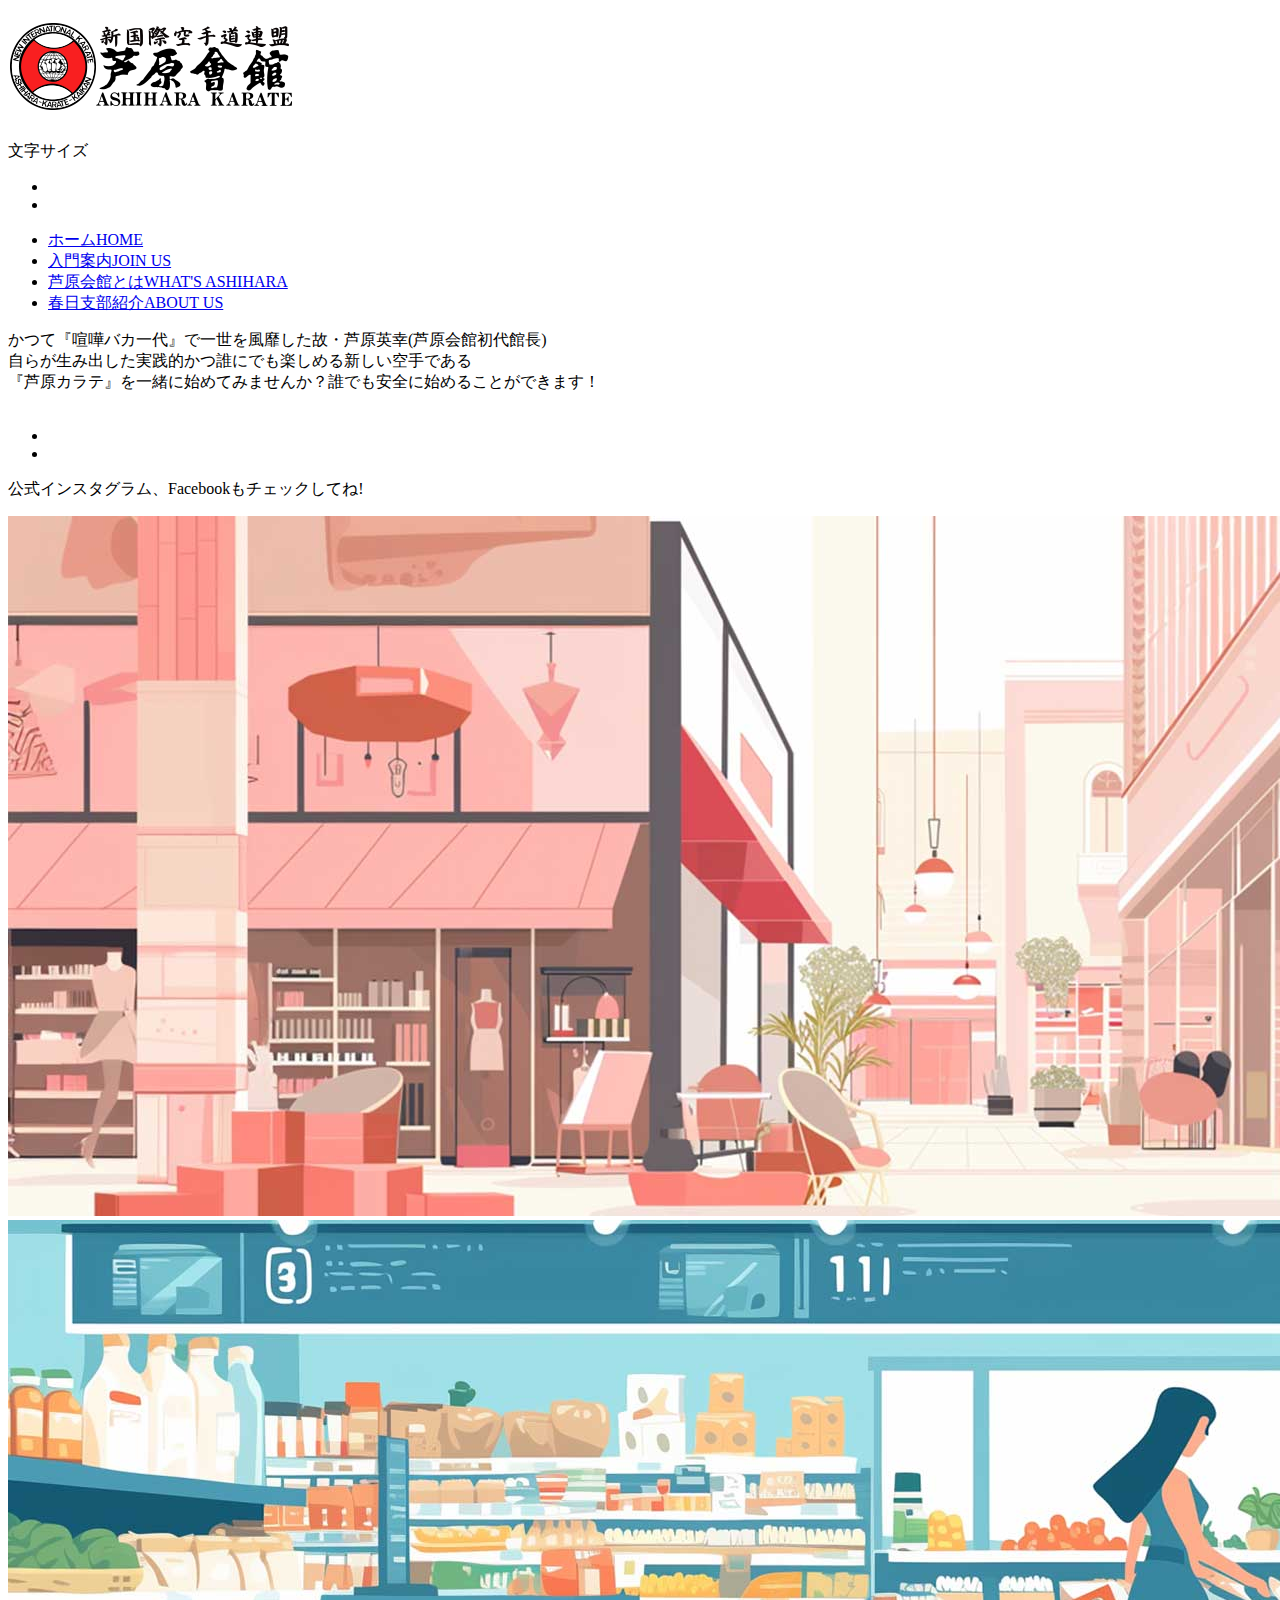
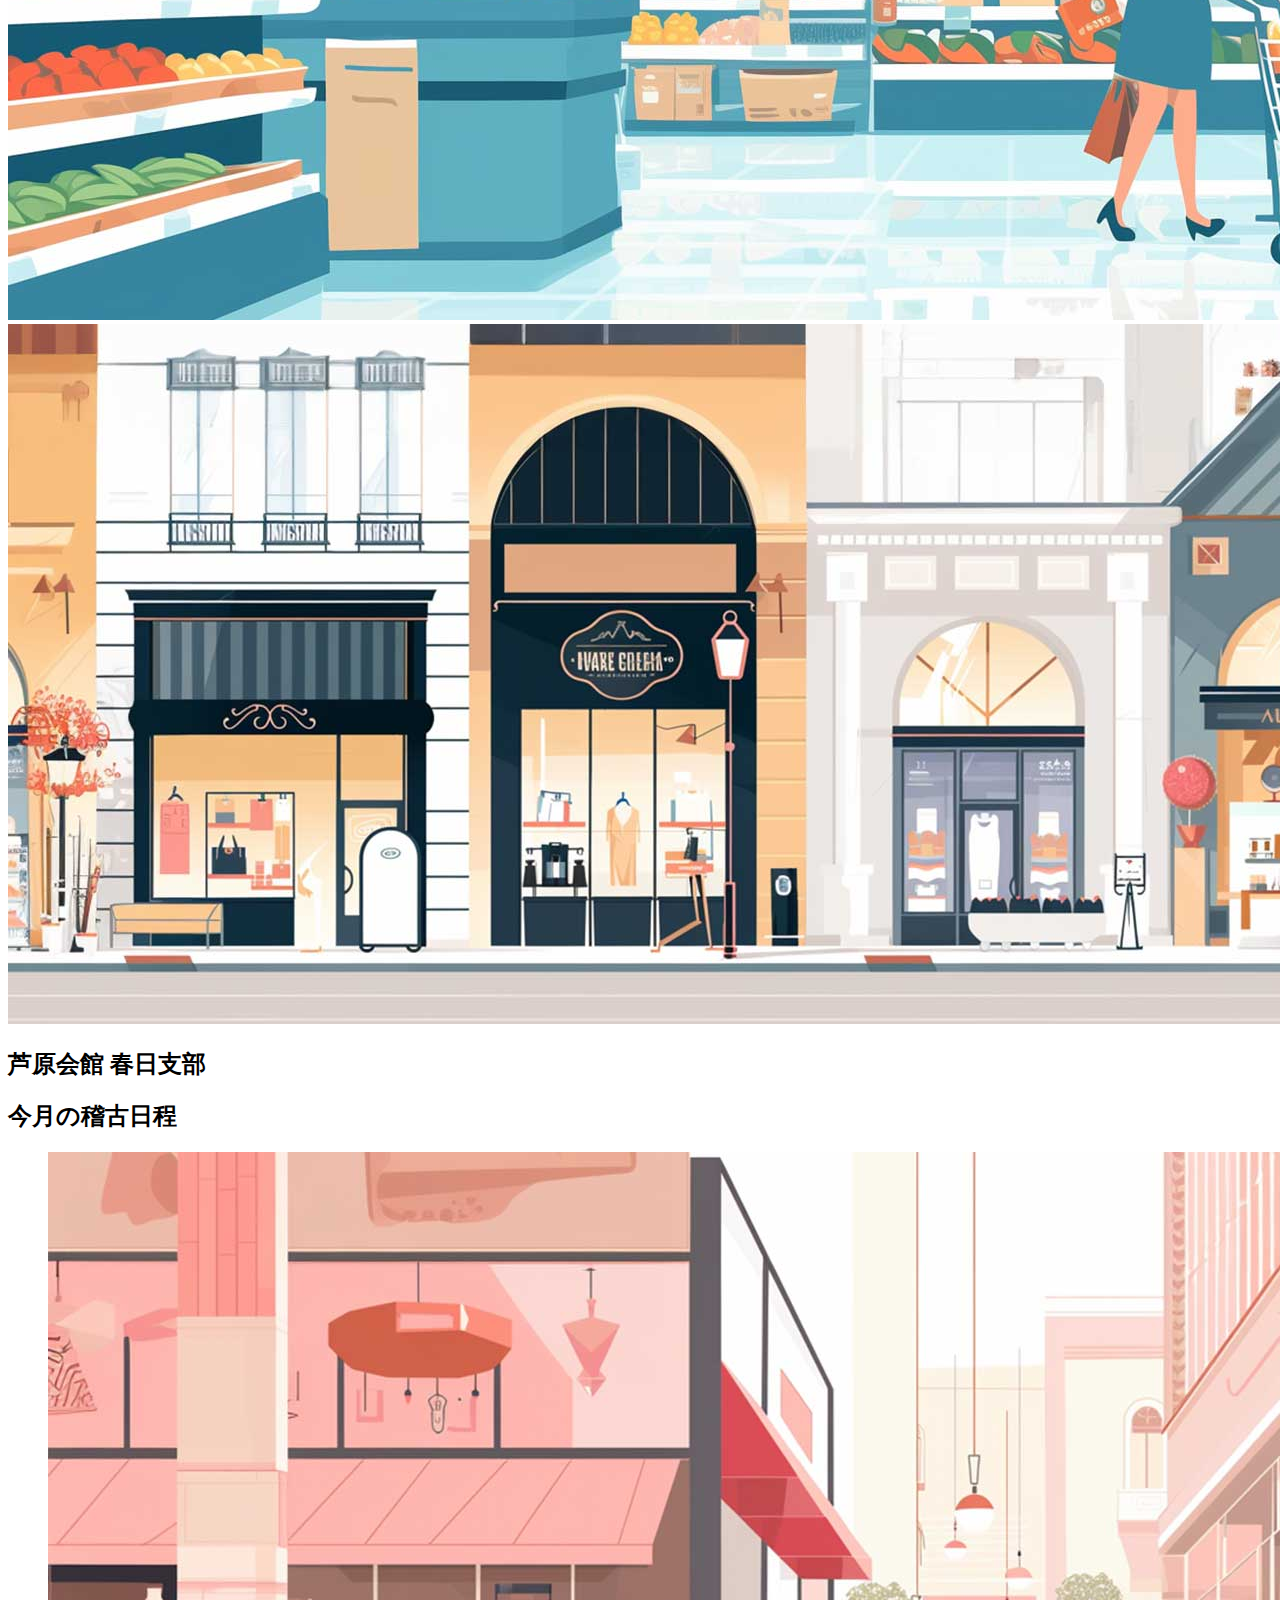
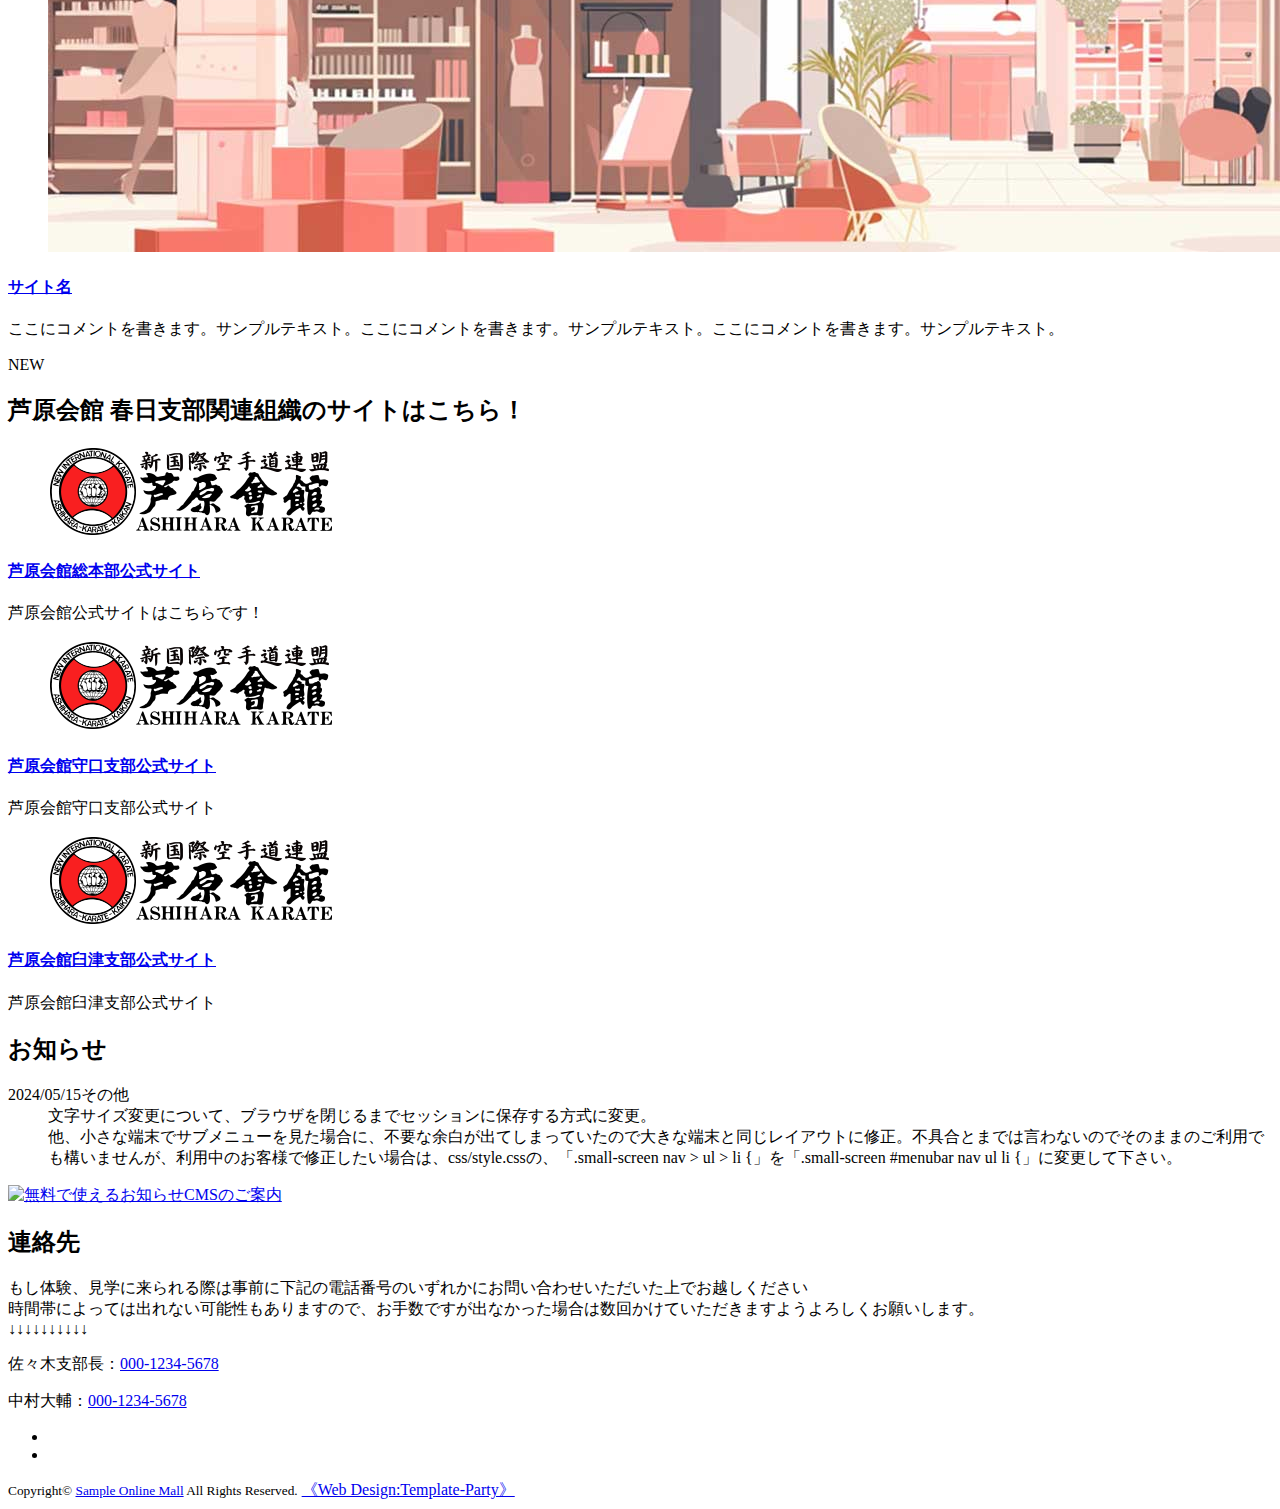
==== index.html @ 3af6a1ed "Add files via upload" ====
<!DOCTYPE html>
<html lang="ja">

<head>
	<meta charset="UTF-8">
	<title>芦原会館 春日支部</title>
	<meta name="viewport" content="width=device-width, initial-scale=1">
	<meta name="description" content="芦原会館春日支部のホームページです。老若男女問わず誰でも楽しくできる空手です。">
	<link rel="stylesheet" href="css/style.css">
</head>

<body>

	<div id="container">

		<header>
			<h1 id="logo"><a href="index.html"><img src="images/theme.png" alt="ashihara"></a></h1>
			<!--文字サイズ変更ボタン-->
			<div id="f-size">
				<p>文字サイズ</p>
				<ul>
					<li id="f-small"></li>
					<li id="f-large"></li>
				</ul>
			</div>
		</header>

		<!--開閉ブロック-->
		<div id="menubar">

			<nav>
				<ul>
					<li class="current"><a href="index.html">ホーム<span>HOME</span></a></li>
					<li><a href="join.html">入門案内<span>JOIN US</span></a></li>
					<li><a href="ashihara.html">芦原会館とは<span>WHAT'S ASHIHARA</span></a></li>
					<li><a href="crew.html">春日支部紹介<span>ABOUT US</span></a></li>
				</ul>
			</nav>

			<div class="sh">
				かつて『喧嘩バカ一代』で一世を風靡した故・芦原英幸(芦原会館初代館長)<br>
				自らが生み出した実践的かつ誰にでも楽しめる新しい空手である<br>
				『芦原カラテ』を一緒に始めてみませんか？誰でも安全に始めることができます！<br><br>
				<ul class="icons">
					<li><a href="#"><i class="fab fa-instagram"></i></a></li>
					<li><a href="https://www.facebook.com/profile.php?id=100064552338477"><i class="fab fa-facebook"></i></a></li>
				</ul>
				<p class="info">公式インスタグラム、Facebookもチェックしてね!</p>

			</div>

		</div>
		<!--/#menubar-->

		<!--スライドショー（slick）-->
		<aside class="mainimg-slick">
			<div><img src="images/1.jpg" alt=""></div>
			<div><img src="images/2.jpg" alt=""></div>
			<div><img src="images/3.jpg" alt=""></div>
		</aside>

		<section>

			<h2 class="ribon"><span>芦原会館 春日支部</span></h2>

		</section>

		<main class="column">

			<div class="main-contents">

				<section>

					<h2>今月の稽古日程</h2>

					<div class="list-grid1">

						<div class="list">
							<figure><a href="item_shop.html"><img src="images/1.jpg" alt=""></a></figure>
							<div class="text">
								<h4><a href="item_shop.html">サイト名</a></h4>
								<p>ここにコメントを書きます。サンプルテキスト。ここにコメントを書きます。サンプルテキスト。ここにコメントを書きます。サンプルテキスト。</p>
							</div>
							<span class="newicon">NEW</span>
						</div>

					</div>

				</section>

				<section>

					<h2>芦原会館 春日支部関連組織のサイトはこちら！</h2>

					<div class="list-grid2">

						<div class="list">
							<figure><a href="https://ashihara-karate.net/"><img src="images/theme.png" alt=""></a>
							</figure>
							<div class="text">
								<h4><a href="https://ashihara-karate.net/">芦原会館総本部公式サイト</a></h4>
								<p>芦原会館公式サイトはこちらです！</p>
							</div>
						</div>

							<div class="list">
								<figure><a href="http://ashiharamoriguchi.com/"><img src="images/theme.png" alt=""></a>
								</figure>
								<div class="text">
									<h4><a href="http://ashiharamoriguchi.com/">芦原会館守口支部公式サイト</a></h4>
									<p>芦原会館守口支部公式サイト</p>
								</div>
							</div>

							<div class="list">
								<figure><a href="http://www14.ocn.ne.jp/~sabaki/"><img src="images/theme.png" alt=""></a>
								</figure>
								<div class="text">
									<h4><a href="http://www14.ocn.ne.jp/~sabaki/">芦原会館臼津支部公式サイト</a></h4>
									<p>芦原会館臼津支部公式サイト</p>
								</div>
							</div>
					</div>
				</section>

				<section>

					<h2>お知らせ</h2>

					<dl class="new">
						<dt>2024/05/15<span>その他</span></dt>
						<dd>文字サイズ変更について、ブラウザを閉じるまでセッションに保存する方式に変更。<br>
							他、小さな端末でサブメニューを見た場合に、不要な余白が出てしまっていたので大きな端末と同じレイアウトに修正。不具合とまでは言わないのでそのままのご利用でも構いませんが、利用中のお客様で修正したい場合は、css/style.cssの、「.small-screen
							nav &gt; ul &gt; li {」を「.small-screen #menubar nav ul li {」に変更して下さい。</dd>
					</dl>

					<a href="https://q19cms.com/files_m/file/cms_oshirase.html" target="_blank"><img
							src="https://template-party.com/file/images/cms_oshirase/banner_oshirase_cms2.jpg"
							alt="無料で使えるお知らせCMSのご案内"></a>

				</section>

				<h2>連絡先</h2>
				<p>もし体験、見学に来られる際は事前に下記の電話番号のいずれかにお問い合わせいただいた上でお越しください<br>
					時間帯によっては出れない可能性もありますので、お手数ですが出なかった場合は数回かけていただきますようよろしくお願いします。<br>
					↓↓↓↓↓↓↓↓↓↓
				</p>
				<p>佐々木支部長：<a href="tel:000-1234-5678">000-1234-5678</a><br></p>
					<p>中村大輔：<a href="tel:000-1234-5678">000-1234-5678</a></p>

			</div>

			
			<!--/.main-contents-->

			<!--/.sub-contents-->

		</main>

		<footer>

			<div id="footermenu">
			</div>
			<!--/#footermenu-->

			<ul class="icons">
				<li><a href="#"><i class="fab fa-instagram"></i></a></li>
				<li><a href="https://www.facebook.com/profile.php?id=100064552338477"><i class="fab fa-facebook"></i></a></li>
			</ul>

			<div id="copyright">
				<small>Copyright&copy; <a href="index.html">Sample Online Mall</a> All Rights Reserved.</small>
				<span class="pr"><a href="https://template-party.com/" target="_blank">《Web
						Design:Template-Party》</a></span>
			</div>
			<!--/#copyright-->

		</footer>

	</div>
	<!--/#container-->

	<!--ページの上部へ戻るボタン-->
	<div class="pagetop"><a href="#"><i class="fas fa-angle-double-up"></i></a></div>

	<!--開閉ボタン（ハンバーガーアイコン）-->
	<div id="menubar_hdr">
		<span></span><span></span><span></span>
	</div>

	<!--jQueryの読み込み-->
	<script src="https://ajax.googleapis.com/ajax/libs/jquery/3.6.0/jquery.min.js"></script>

	<!--文字サイズチェンジ用のスクリプト-->
	<script src="js/fontSizeChanger.js"></script>

	<!--スライドショー（slick）-->
	<script src="https://cdn.jsdelivr.net/npm/slick-carousel@1.8.1/slick/slick.min.js"></script>
	<script src="js/slick.js"></script>

	<!--このテンプレート専用のスクリプト-->
	<script src="js/main.js"></script>

</body>

</html>
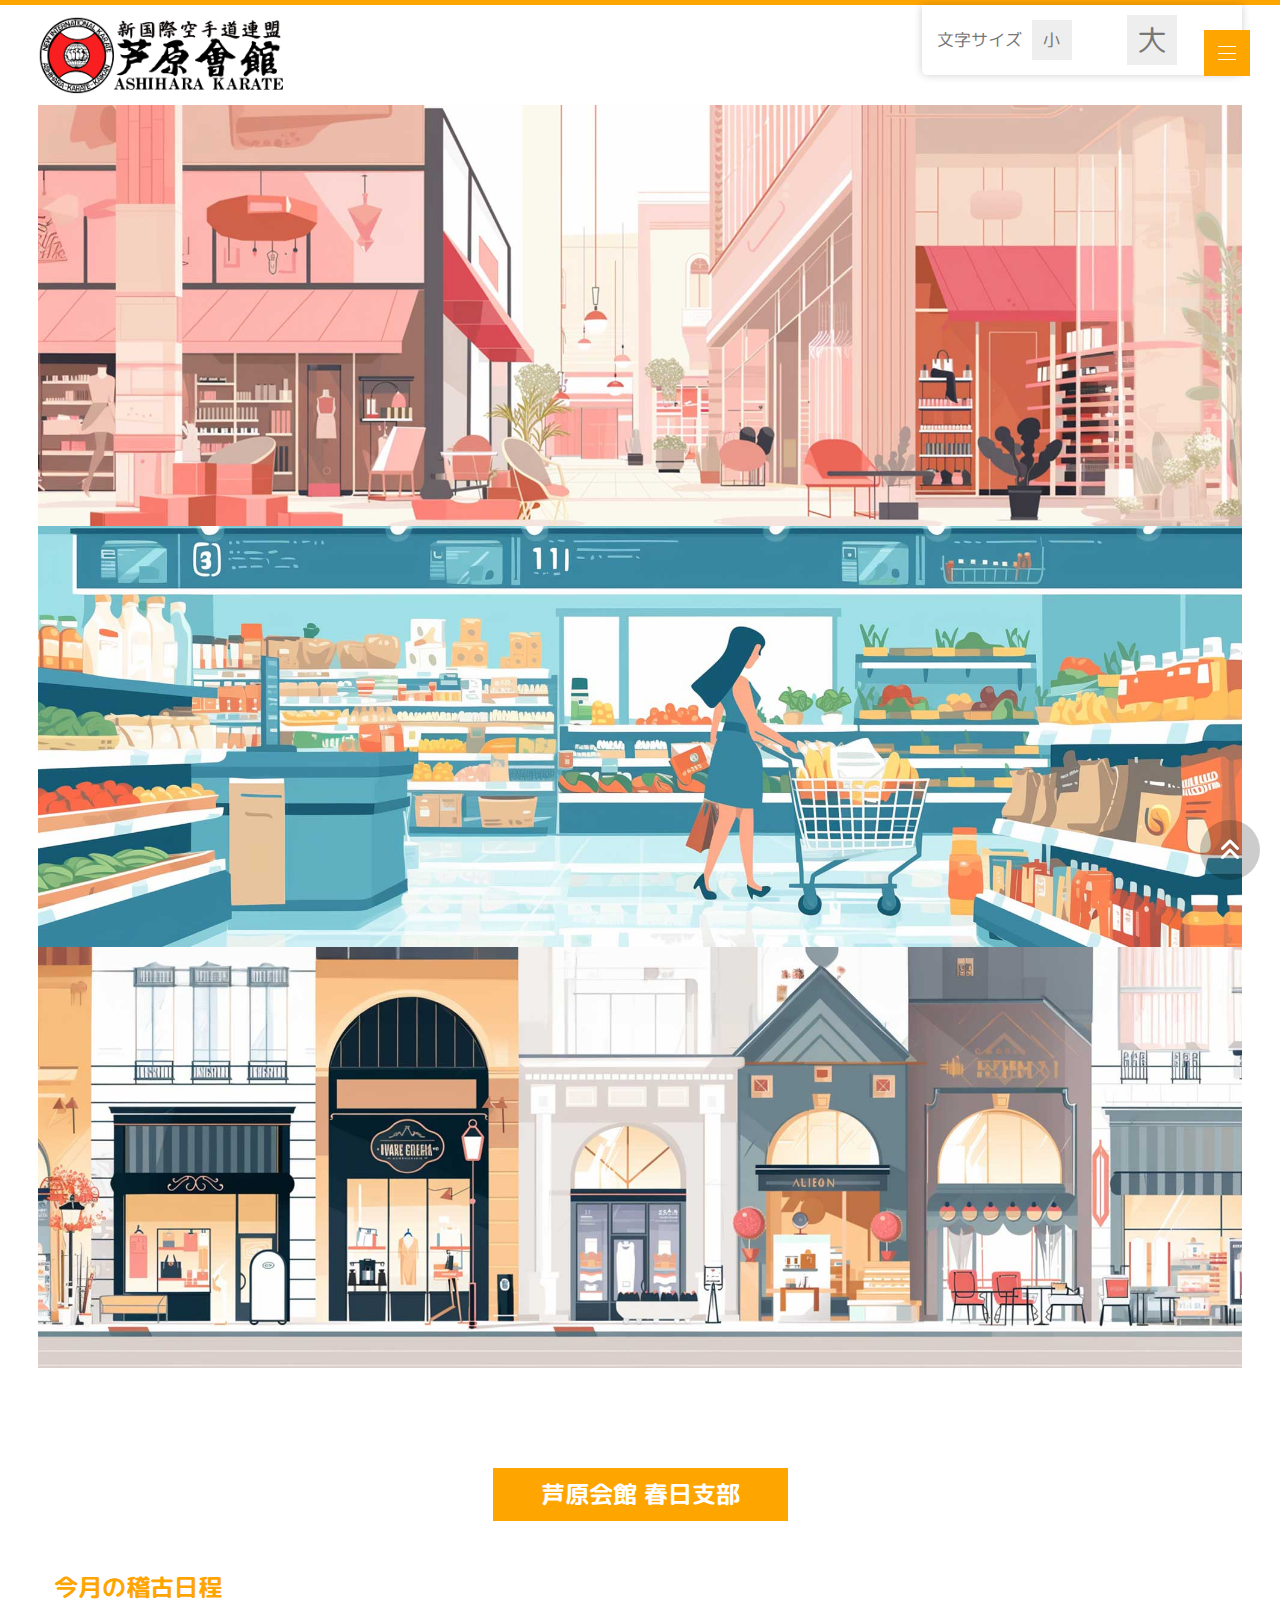
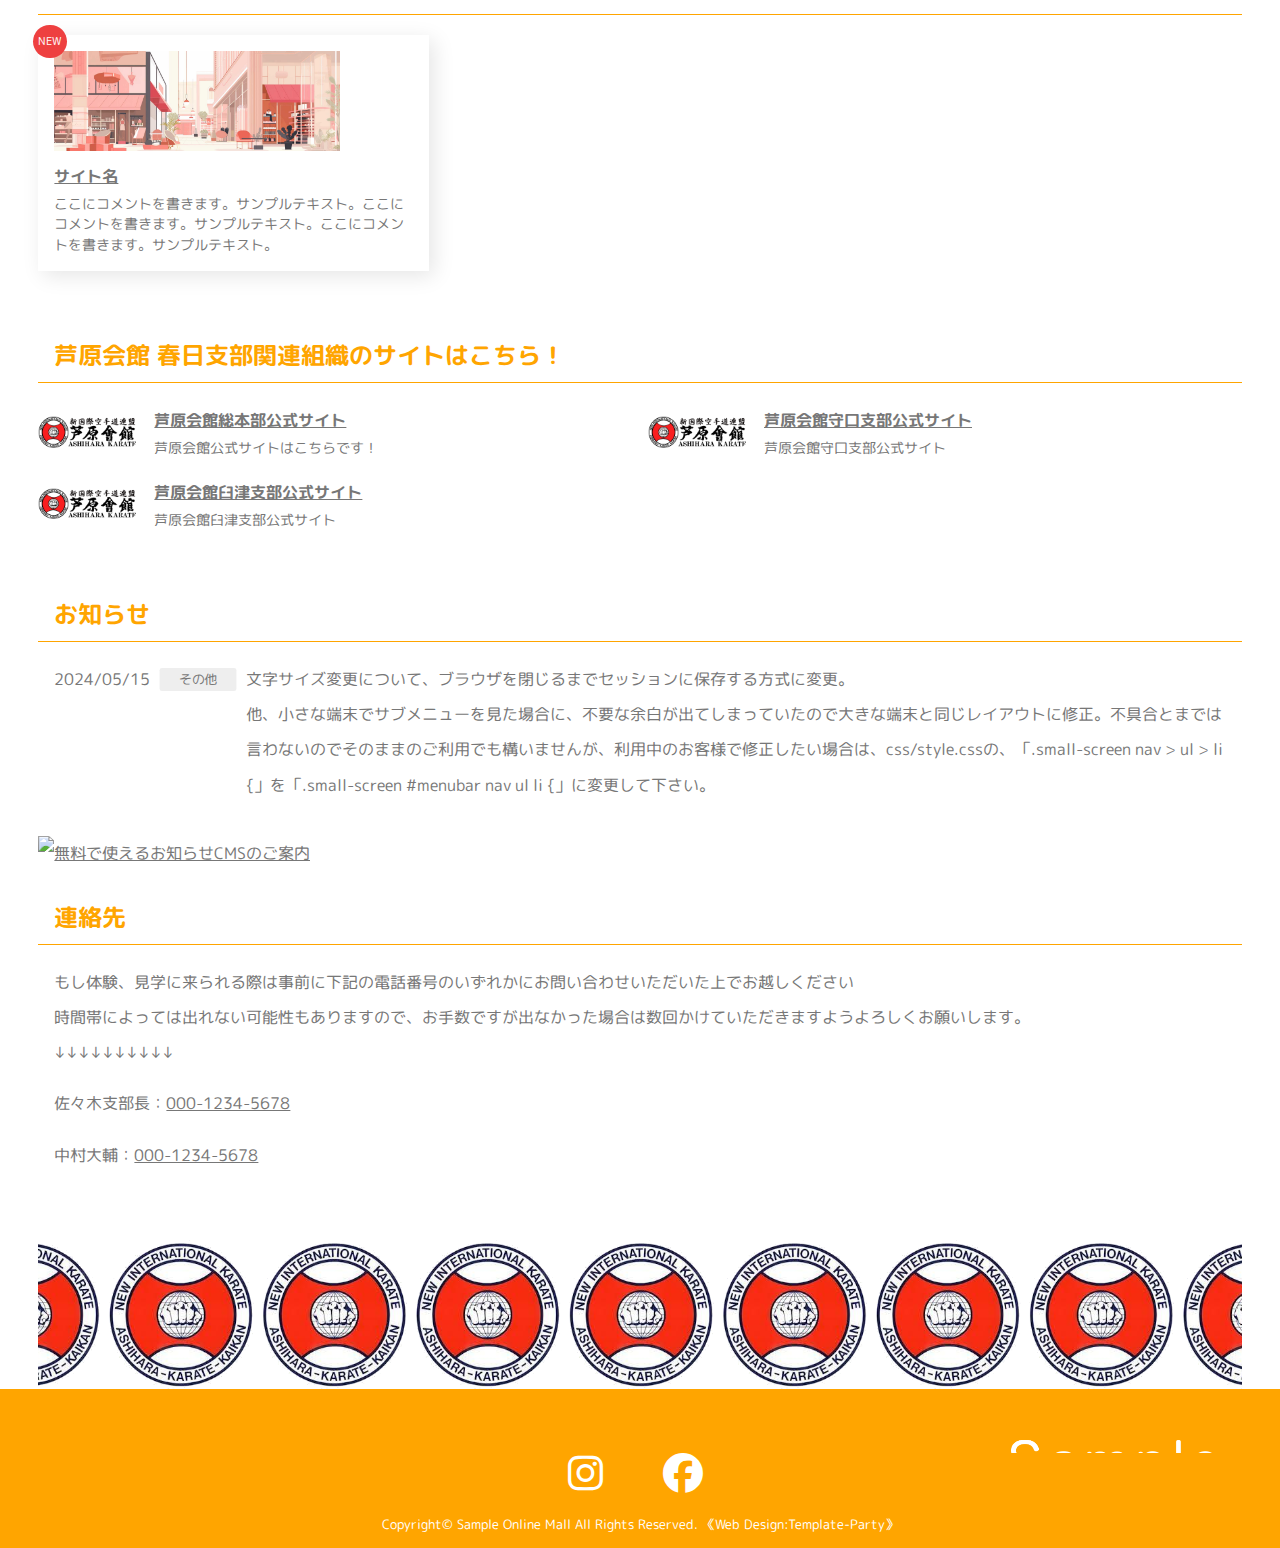
==== commit d16a0f6e: "Update index.html" ====
--- a/index.html
+++ b/index.html
@@ -6,7 +6,7 @@
 	<title>芦原会館 春日支部</title>
 	<meta name="viewport" content="width=device-width, initial-scale=1">
 	<meta name="description" content="芦原会館春日支部のホームページです。老若男女問わず誰でも楽しくできる空手です。">
-	<link rel="stylesheet" href="css/style.css">
+	<link rel="stylesheet" href="style.css">
 </head>
 
 <body>
@@ -203,4 +203,4 @@
 
 </body>
 
-</html>+</html>
--- a/style.css
+++ b/style.css
@@ -0,0 +1,1027 @@
+@charset "utf-8";
+
+
+/*Google Fontsの読み込み
+---------------------------------------------------------------------------*/
+@import url('https://fonts.googleapis.com/css2?family=M+PLUS+Rounded+1c&display=swap');
+
+/*Font Awesomeの読み込み
+---------------------------------------------------------------------------*/
+@import url("https://cdnjs.cloudflare.com/ajax/libs/font-awesome/6.5.2/css/all.min.css");
+
+/*slick.cssの読み込み
+---------------------------------------------------------------------------*/
+@import url("https://cdn.jsdelivr.net/npm/slick-carousel@1.8.1/slick/slick.css");
+
+/*テンプレート専用cssファイルの読み込み
+---------------------------------------------------------------------------*/
+@import url("inview.css");
+
+
+/*CSSカスタムプロパティ（サイト全体を一括管理する為の設定）
+---------------------------------------------------------------------------*/
+:root {
+    --primary-color: orange;		/*このテンプレートのテーマカラー*/
+    --primary-text-color: #fff;		/*このテンプレートのテーマカラーの上に文字を載せる場合*/
+    --secondary-color: #ee4040;		/*このテンプレートのアクセントカラー*/
+    --secondary-text-color: #fff;	/*このテンプレートのアクセントカラーの上に文字を載せる場合*/
+}
+
+
+/*opa1のキーフレーム設定
+---------------------------------------------------------------------------*/
+@keyframes opa1 {
+	0% {opacity: 0;}
+	100% {opacity: 1;}
+}
+
+
+/*animation1のキーフレーム設定（開閉ブロックのアニメーションに使用）
+---------------------------------------------------------------------------*/
+@keyframes animation1 {
+	0% {left: -200px;}
+	100% {left: 0px;}
+}
+
+
+/*全体の設定
+---------------------------------------------------------------------------*/
+html,body {height: 100%;}
+body * {box-sizing: border-box;}
+
+body {
+	margin: 0;padding:0;
+	font-family: 'M PLUS Rounded 1c', "ヒラギノ丸ゴ Pro", "Hiragino Maru Gothic Pro", "メイリオ", Meiryo, Osaka, "ＭＳ Ｐゴシック", "MS PGothic", sans-serif;	/*フォント種類*/
+	-webkit-text-size-adjust: none;
+	background: #fff;	/*背景色*/
+	color: #777;			/*文字色*/
+	line-height: 2.2;		/*行間*/
+	border-top: 5px solid var(--primary-color);	/*上の線の幅、線種。最後のvarは、css冒頭で指定しているprimary-colorを読み込む設定。*/
+	animation: opa1 0.5s 0.2s both;	/*0.2秒の間だけ非表示にし、その後0.5秒かけてフェードイン表示*/
+}
+
+/*リセット*/
+figure {margin: 0;}
+dd {margin: 0;}
+nav,ul,li {margin: 0;padding: 0;}
+nav ul {list-style: none;}
+
+/*table全般の設定*/
+table {border-collapse:collapse;}
+
+/*画像全般の設定*/
+img {border: none;max-width: 100%;height: auto;vertical-align: middle;}
+
+/*videoタグ*/
+video {max-width: 100%;}
+
+/*iframeタグ*/
+iframe {width: 100%;}
+
+/*他*/
+input {font-size: 1rem;}
+section + section {padding-top: 3vw;}
+
+
+/*文字サイズの設定。
+もしデフォルトを「大」にしたい場合は、js/fontSizeChanger.jsの中のコメント箇所を読んで下さい。
+---------------------------------------------------------------------------*/
+/*「大」ボタンを押した時の文字サイズ*/
+html.f-large {
+	font-size: 28px;
+}
+
+/*「小」ボタンを押した時の文字サイズ*/
+html.f-small {
+	font-size: 16px;
+}
+
+
+/*リンクテキスト全般の設定
+---------------------------------------------------------------------------*/
+a {
+	color: #777;		/*文字色*/
+	transition: 0.3s;	/*hoverまでにかける時間。0.3秒。*/
+}
+
+/*マウスオン時*/
+a:hover {
+	color: var(--primary-color);	/*css冒頭で指定しているprimary-colorを読み込みます*/
+}
+
+
+/*コンテナー（サイト全体を囲むブロック）
+---------------------------------------------------------------------------*/
+#container {
+	height: 100%;
+	max-width: 2000px;				/*最大幅。これ以上広がりません。*/
+	padding: 0 3vw;					/*上下、左右へのコンテナー内の余白。100vwが画面幅100%の事。*/
+	display: flex;					/*flexを使う指定*/
+	flex-direction: column;			/*子要素を縦並びにする*/
+	justify-content: space-between;	/*並びかたの種類の指定*/
+	margin: 0 auto;
+}
+
+
+/*ヘッダー
+---------------------------------------------------------------------------*/
+header {
+	display: flex;
+	flex: 0 0 auto;
+	justify-content: space-between;
+	align-items: center;
+	height: 100px;	/*高さ*/
+}
+
+/*ロゴ*/
+header #logo img {display: block;}
+header #logo {
+	margin:0 ;		/*上下、左右へのロゴの外側にとる余白*/
+	width: 250px;
+	/*幅*/
+}
+
+
+/*メニューブロック初期設定
+---------------------------------------------------------------------------*/
+/*メニューをデフォルトで非表示*/
+#menubar {display: none;margin-bottom: 1rem;}
+
+/*上で非表示にしたメニューを表示させる為の設定*/
+.large-screen #menubar {display: block;}
+.small-screen #menubar.display-block {display: block;}
+
+/*3本バーをデフォルトで非表示*/
+#menubar_hdr.display-none {display: none;}
+
+/*ドロップダウンをデフォルトで非表示*/
+.ddmenu_parent ul {display: none;}
+
+/*ドロップダウンの親メニューのカーソル表示を変更*/
+a.ddmenu {cursor: default;}
+
+
+/*メニューブロックアイコンの設定
+---------------------------------------------------------------------------*/
+/*アイコン共通設定*/
+#menubar > nav > ul > li > a::before {
+	display: inline-block;
+	color: var(--primary-color);	/*css冒頭で指定しているprimary-colorを読み込みます*/
+	font-family: "Font Awesome 6 Free";	/*Font Awesomeを使う指定*/
+	font-weight: bold;		/*この設定がないとアイコンが出ない場合があります*/
+	margin-right: 0.6rem;	/*アイコンの右側に空けるスペース0.6文字分。*/
+	font-size: 1.2rem;		/*文字サイズ120%*/
+	transition: 0.3s;		/*マウスオン時にかける時間。0.3秒。*/
+	opacity: 0.5;			/*透明度50%*/
+}
+#menubar a:hover::before {
+	transform: scale(1.2);	/*元の1.2倍に拡大*/
+	opacity: 1;				/*透明度をなくす（100%色を出す）*/
+}
+
+/*現在選択中（current）のメニューのアイコン*/
+#menubar li.current a::before {
+	opacity: 1;				/*透明度をなくす（100%色を出す）*/
+}
+
+/*１つ目のメニューのアイコン*/
+#menubar > nav > ul > li:nth-of-type(1) > a::before {
+	content: "\f015";	/*使いたいアイコン名をここで指定。Font Awesomeに記載されています。詳しくは当テンプレートのマニュアルを読んで下さい。*/
+}
+/*２つ目のメニューのアイコン*/
+#menubar > nav > ul > li:nth-of-type(2) > a::before {
+	content: "\f6a1";	/*使いたいアイコン名をここで指定。Font Awesomeに記載されています。詳しくは当テンプレートのマニュアルを読んで下さい。*/
+}
+/*３つ目のメニューのアイコン*/
+#menubar > nav > ul > li:nth-of-type(3) > a::before {
+	content: "\3f";	/*使いたいアイコン名をここで指定。Font Awesomeに記載されています。詳しくは当テンプレートのマニュアルを読んで下さい。*/
+}
+/*４つ目のメニューのアイコン*/
+#menubar > nav > ul > li:nth-of-type(4) > a::before {
+	content: "\f6de";	/*使いたいアイコン名をここで指定。Font Awesomeに記載されています。詳しくは当テンプレートのマニュアルを読んで下さい。*/
+}
+
+
+/*大きな端末、小さな端末共通のメニューブロック設定
+---------------------------------------------------------------------------*/
+/*メニュー内の小文字*/
+#menubar ul li span {
+	display: block;
+	font-size: 0.7rem;	/*文字サイズを70%に*/
+	opacity: 0.7;		/*透明度。色を70%だけ出す。*/
+}
+
+/*メニュー１個あたりの設定*/
+#menubar a {
+	display: block;text-decoration: none;
+	padding: 10px 0;	/*上下、左右へのメニュー内の余白*/
+}
+
+
+/*大きな端末用のメニューブロック設定
+---------------------------------------------------------------------------*/
+.large-screen #menubar > nav > ul {
+	display: flex;	/*横並びにする*/
+	gap: 10px;		/*メニュー同士の間にあけるマージン的な余白*/
+	justify-content: space-between;
+}
+
+/*メニュー１個あたりの設定*/
+.large-screen #menubar li {
+	flex: 1;			/*個々のメニューを均等にし、幅いっぱいまで使う設定*/
+	position: relative;	/*ドロップダウンの幅となる基準を作っておく*/
+	text-align: center;	/*テキストをセンタリング*/
+}
+.large-screen #menubar a {
+	position: relative;	/*下線の幅となる基準を作っておく*/
+}
+
+/*下線（通常時）*/
+.large-screen #menubar > nav > ul > li > a::after {
+	content: "";
+	position: absolute;left: 0px;bottom: 0px;
+	width: 100%;
+	height: 3px;		/*これが下線の高さになります*/
+	background: #ddd;	/*下線の色*/
+	transition: 0.5s;	/*色が変わるまでの時間。0.5秒。*/
+}
+
+/*下線（マウスオン時）*/
+.large-screen #menubar > nav > ul > li > a:hover::after,
+.large-screen #menubar > nav > ul > li.current > a::after {
+	background: var(--primary-color);	/*下線の色。css冒頭で指定しているprimary-colorを読み込みます*/
+}
+
+
+/*大きな端末、小さな端末、共通のドロップダウンメニュー設定
+---------------------------------------------------------------------------*/
+/*ドロップダウンブロック*/
+.large-screen #menubar ul ul,
+.small-screen #menubar ul ul {
+	animation: opa1 0.5s 0.1s both;	/*0.1秒待機後、0.5秒かけてフェードイン表示*/
+}
+
+
+/*大きな端末用のドロップダウンメニュー
+---------------------------------------------------------------------------*/
+/*ドロップダウンメニューブロック全体*/
+.large-screen #menubar ul ul {
+	position: absolute;z-index: 100;
+	width: 100%;
+}
+
+.photo li {
+	list-style: none;
+}
+
+
+
+
+.photo ul {
+	display: flex;
+	justify-content: center;
+}
+
+li:nth-child(2) {
+	margin: 0 50px;
+}
+
+/*ドロップダウンメニュー一個あたり*/
+.large-screen #menubar ul ul li {
+	margin-top: 5px;	/*メニュー同士の外側（上）のスペース*/
+}
+.large-screen #menubar ul ul a {
+	background: #fff;		/*背景色*/
+	padding: 5px 0;			/*上下、左右へのメニュー内の余白*/
+	border: 1px solid #ccc;	/*枠線の幅、線種、色*/
+}
+
+/*マウスオン時の枠線の色を変更*/
+.large-screen #menubar ul ul a:hover {
+	border-color: var(--primary-color);	/*css冒頭で指定しているprimary-colorを読み込みます*/
+}
+
+
+/*小さな端末用の開閉ブロック
+---------------------------------------------------------------------------*/
+/*メニューブロック設定*/
+.small-screen #menubar.display-block {
+	position: fixed;overflow: auto;z-index: 100;
+	left: 0px;top: 0px;
+	width: 100%;
+	height: 100%;
+	padding-top: 90px;
+	background: #fff;			/*背景色*/
+	animation: animation1 0.2s both;	/*animation1を実行する。0.2sは0.2秒の事。*/
+}
+
+/*メニュー１個あたりの設定*/
+.small-screen #menubar nav ul li {
+	border: 1px solid #ccc;	/*枠線の幅、線種、色*/
+	margin: 1rem;			/*メニューの外側に空けるスペース*/
+	border-radius: 10px;	/*角を丸くする指定*/
+	padding: 0 2rem;		/*メニュー内の余白。上下、左右へ。*/
+}
+
+/*900px以下でのみ表示させるブロック*/
+#menubar .sh {
+	padding: 1rem 2rem 2rem;	/*上、左右、下へのブロック内の余白*/
+}
+
+
+/*３本バー（ハンバーガー）アイコン設定
+---------------------------------------------------------------------------*/
+/*３本バーを囲むブロック*/
+#menubar_hdr {
+	position: fixed;z-index: 101;
+	cursor: pointer;
+	right: 30px;			/*右からの配置場所指定*/
+	top: 30px;				/*上からの配置場所指定*/
+	padding: 16px 14px;		/*上下、左右への余白*/
+	width: 46px;			/*幅（３本バーが出ている場合の幅になります）*/
+	height: 46px;			/*高さ*/
+	display: flex;					/*flexボックスを使う指定*/
+	flex-direction: column;			/*子要素（３本バー）部分。flexはデフォルトで横並びになるので、それを縦並びに変更。*/
+	justify-content: space-between;	/*並びかたの種類の指定*/
+	background: var(--primary-color);	/*背景色。css冒頭で指定しているprimary-colorを読み込みます*/
+}
+
+/*バー１本あたりの設定*/
+#menubar_hdr span {
+	display: block;
+	transition: 0.3s;	/*アニメーションにかける時間。0.3秒。*/
+	border-top: 1.5px solid #fff;	/*線の幅、線種、色*/
+}
+
+/*×印が出ている状態の設定。※１本目および２本目のバーの共通設定。*/
+#menubar_hdr.ham span:nth-of-type(1),
+#menubar_hdr.ham span:nth-of-type(3) {
+	transform-origin: center center;	/*変形の起点。センターに。*/
+	width: 20px;						/*バーの幅*/
+}
+
+/*×印が出ている状態の設定。※１本目のバー。*/
+#menubar_hdr.ham span:nth-of-type(1){
+	transform: rotate(45deg) translate(3.8px, 5px);	/*回転45°と、X軸Y軸への移動距離の指定*/
+}
+
+/*×印が出ている状態の設定。※３本目のバー。*/
+#menubar_hdr.ham span:nth-of-type(3){
+	transform: rotate(-45deg) translate(3.8px, -5px);	/*回転-45°と、X軸Y軸への移動距離の指定*/
+}
+
+/*×印が出ている状態の設定。※２本目のバー。*/
+#menubar_hdr.ham span:nth-of-type(2){
+	display: none;	/*２本目は使わないので非表示にする*/
+}
+
+
+/*文字サイズ変更ボタン
+---------------------------------------------------------------------------*/
+/*ボタンブロック全体*/
+#f-size {
+	background: #fff;	/*背景色*/
+	box-shadow: 0px 0px 8px rgba(0,0,0,0.2);	/*影の設定。右へ、下へ、ぼかし幅。rgbaは色設定で0,0,0は黒。0.2は20%色がついた状態の事。*/
+	border-radius: 0px 0px 5px 5px;	/*角丸のサイズ。左上、右上、右下、左下への順。*/
+	display: flex;			/*横並びにする*/
+	align-items: center;	/*垂直揃えの指定。天地中央に配置されるように。*/
+	padding: 10px 15px;		/*ブロック内の余白。上下、左右へ。*/
+	align-self: flex-start;	/*headerの上に寄せる指定*/
+}
+
+	/*画面幅900px以下の追加指定*/
+	@media screen and (max-width:900px) {
+
+	#f-size {
+		display: none;	/*ボタンを非表示に*/
+	}
+
+	}/*追加指定ここまで*/
+
+/*「文字サイズ」のテキスト*/
+#f-size p {
+	margin: 0;
+	margin-right: 10px;	/*右側に空けるスペース。ボタンとの間にとるスペースです。*/
+	font-size: 17px;	/*文字サイズ*/
+}
+
+/*「小」「大」を囲むブロック*/
+#f-size ul {
+	list-style: none;margin: 0;padding: 0;
+	display: flex;			/*横並びにする*/
+	align-items: center;	/*垂直揃えの指定。天地中央に配置されるように。*/
+}
+
+/*「小」ボタン設定*/
+#f-size ul li#f-small::before {
+	display: block;
+	content: "小";		/*「小」の文字を出力*/
+	font-size: 17px;	/*文字サイズ*/
+	width: 40px;		/*幅*/
+	line-height: 40px;	/*高さ*/
+	text-align: center;	/*内容をセンタリング*/
+	background: #eee;	/*背景色*/
+}
+#f-size ul li#f-small {
+	margin-right: 5px;	/*右側に空けるスペース。「大」との間の隙間です。*/
+}
+
+/*「大」ボタン設定*/
+#f-size ul li#f-large::before {
+	display: block;
+	content: "大";		/*「大」の文字を出力*/
+	font-size: 30px;	/*文字サイズ*/
+	width: 50px;		/*幅*/
+	line-height: 50px;	/*高さ*/
+	text-align: center;	/*内容をセンタリング*/
+	background: #eee;	/*背景色*/
+}
+
+/*選択中の設定*/
+#f-size li#f-large.current::before,
+#f-size li#f-small.current::before {
+	background: var(--primary-color);	/*背景色。css冒頭で指定しているprimary-colorを読み込みます*/
+	color: var(--primary-text-color);	/*文字色。css冒頭で指定しているprimary-text-colorを読み込みます*/
+}
+
+/*マウスオン時にリンクテキストと同じような手のマークが出るように*/
+#f-size li {
+	cursor: pointer;
+}
+
+
+/*main
+---------------------------------------------------------------------------*/
+main {
+	flex: 1;
+	padding-bottom: 200px;	/*下への余白*/
+	background: url('../images/ashiharalogo.png') repeat-x center bottom / auto 150px;	/*背景画像の読み込み。repeat-x(横軸にリピート)。最後の150pxは画像の高さ設定です。*/
+	position: relative;
+		/*フッターに少しめり込むようにしたかったのでマイナス指定。この行を削除すれば、フッターの上に位置します。*/
+}
+
+/*h2(見出し)要素*/
+main h2 {
+	color: var(--primary-color);	/*文字色。css冒頭で指定しているprimary-colorを読み込みます*/
+	border-bottom: 1px solid var(--primary-color);	/*下線の幅、線種。varはcss冒頭で指定しているprimary-colorの色。*/
+	padding-left: 1rem;		/*左側の余白*/
+	padding-right: 1rem;	/*右側の余白*/
+}
+
+/*normalクラスを指定した場合のh2要素*/
+main h2.normal {
+	font-size: 2rem;		/*文字サイズを２倍*/
+	font-weight: normal;	/*太さを標準*/
+	border: none;			/*上のborder-bottomをなしに*/
+	text-align: center;		/*テキストをセンタリング*/
+}
+
+/*h3(見出し)要素*/
+main h3 {
+	padding-left: 1rem;		/*左側の余白*/
+	padding-right: 1rem;	/*右側の余白*/
+}
+
+/*p(段落)要素*/
+main p {
+	padding-left: 1rem;		/*左側の余白*/
+	padding-right: 1rem;	/*右側の余白*/
+}
+
+
+/*2カラム
+---------------------------------------------------------------------------*/
+.main-contents {
+	margin-bottom: 50px;	/*ボックスの下に空けるスペース。subとの間の余白です。*/
+}
+
+
+	/*画面幅900px以上の追加指定*/
+	@media screen and (min-width:900px) {
+
+	/*カラムで使う為の指定*/
+	main.column {
+		display: flex;					/*横並びにする*/
+		justify-content: space-between;	/*並びかたの種類の指定*/
+		gap: 2rem;						/*main-contentsとsub-contentsの間のマージン的な隙間*/
+	}
+	
+	/*main-contentsブロック*/
+	.main-contents {
+		margin-bottom: 0;
+		order: 2;		/*並び順。数字の小さい順番に表示されます。*/
+		flex: 1;
+	}
+	
+	
+	}/*追加指定ここまで*/
+
+
+/*サブコンテンツ設定
+---------------------------------------------------------------------------*/
+/*サブコンテンツ内のh3要素(見出し)*/
+
+/*フッター設定
+---------------------------------------------------------------------------*/
+small {font-size: 100%;}
+footer {
+	background: var(--primary-color);	/*背景色。css冒頭で指定しているprimary-colorを読み込みます*/
+	color: var(--primary-text-color);	/*文字色。css冒頭で指定しているprimary-text-colorを読み込みます*/
+	padding: 0 3vw;		/*上下、左右へのフッター内の余白*/
+	margin-left: -3vw;	/*containerのpaddingの影響で外側に余白ができるので、相殺する。*/
+	margin-right: -3vw;	/*containerのpaddingの影響で外側に余白ができるので、相殺する。*/
+}
+
+
+/*マウスオン*/
+footer a:hover {
+	color: var(--primary-text-color);	/*文字色。css冒頭で指定しているprimary-text-colorを読み込みます*/
+	opacity: 0.7;	/*透明度。色が70%出た状態。*/
+}
+
+/*copyright*/
+#copyright {
+	font-size: 0.8rem;		/*文字サイズ*/
+	text-align: center;		/*内容をセンタリング*/
+	padding: 10px;			/*余白*/
+}
+
+
+
+
+/*フッターメニュー設定
+---------------------------------------------------------------------------*/
+/*ボックス全体の設定*/
+#footermenu {
+	font-size: 0.8rem;		/*文字サイズ。*/
+	display: flex;			/*横並びにする*/
+	justify-content: space-between;	/*並びかたの種類の指定*/
+	align-items: flex-start;		/*垂直揃えの指定。上に配置されるように。*/
+	padding: 2rem 20vw 2rem 0;		/*ボックス内の余白。上、右、下、左への順番。20vwは下の背景画像の最後の数字に合わせる。*/
+	background: url('../images/logo_footer.png') no-repeat right 2rem / 20vw;	/*背景画像（フッター右側のロゴ）の読み込み。2remは上からの配置。20vwは画像の幅。100vw＝画面幅100%です。*/
+}
+
+/*ulタグ（メニューの１列あたり）*/
+/*リンクテキスト*/
+footer a {
+	text-decoration: none;
+	color: inherit;
+}
+
+/*メニューの見出し(title)*/
+
+
+
+
+
+/*フッター内にあるソーシャルメディアのアイコン
+---------------------------------------------------------------------------*/
+ul.icons {
+	list-style: none;
+	margin: 0;padding: 0;
+	display: flex;	/*横並びにする*/
+	align-self: center;
+	justify-content: center;
+}
+ul.icons li {
+	margin-right: 10px;	/*アイコン同士の余白*/
+}
+.icons i {
+	font-size: 40px;	/*Font Awesomeのアイコンサイズ*/
+}
+
+
+/*お知らせブロック
+---------------------------------------------------------------------------*/
+/*記事の下に空ける余白*/
+.new dd {
+	padding-bottom: 1rem;
+}
+
+/*ブロック内のspan。日付の横のアイコン的な部分の共通設定*/
+.new dt span {
+	display: inline-block;
+	text-align: center;
+	line-height: 1.8;		/*行間（アイコンの高さ）*/
+	border-radius: 3px;		/*角を丸くする指定*/
+	padding: 0 1rem;		/*上下、左右へのブロック内の余白*/
+	width: 6rem;			/*幅。６文字分。*/
+	transform: scale(0.8);	/*80%のサイズに縮小*/
+	background: #eee;		/*背景色*/
+	color:#777;				/*文字色*/
+}
+
+/*icon-bg1*/
+.new .icon-bg1 {
+	background: var(--primary-color);	/*背景色。css冒頭で指定しているprimary-colorを読み込みます*/
+	color: var(--primary-text-color);	/*文字色。css冒頭で指定しているprimary-text-colorを読み込みます*/
+}
+
+/*icon-bg2*/
+.new .icon-bg2 {
+	background: var(--secondary-color);	/*背景色。css冒頭で指定しているsecondary-colorを読み込みます*/
+	color: var(--secondary-text-color);	/*文字色。css冒頭で指定しているsecondary-text-colorを読み込みます*/
+}
+
+	/*画面幅700px以上の追加指定*/
+	@media screen and (min-width:700px) {
+
+	/*ブロック全体*/
+	.new {
+		display: grid;	/*gridを使う指定*/
+		grid-template-columns: auto 1fr;	/*横並びの指定。日付とアイコン部分の幅は自動で、内容が入るブロックは残り幅一杯とる。*/
+		padding-left: 1rem;		/*左に空ける余白*/
+		padding-right: 1rem;	/*右に空ける余白*/
+	}
+
+	}/*追加指定ここまで*/
+
+
+/*list-grid1, list-grid2 共通
+---------------------------------------------------------------------------*/
+/*listブロック全体を囲むブロック*/
+.list-grid1,.list-grid2 {
+	display: grid;
+}
+
+/*ボックス１個あたり*/
+.list-grid1 .list,.list-grid2 .list {
+	position: relative;
+    display: grid;
+}
+
+/*ブロック内のp要素*/
+.list-grid1 p,.list-grid2 p {
+	margin: 0;padding: 0;
+}
+
+/*アイコン*/
+.list-grid1 .newicon,.list-grid2 .newicon {
+	position: absolute;
+	left: -5px;	/*左からの配置場所。マイナスがついているので本来の向きとは逆に移動する。*/
+	top: -10px;	/*上からの配置場所。マイナスがついているので本来の向きとは逆に移動する。*/
+	background: var(--secondary-color);	/*背景色。css冒頭で指定しているsecondary-colorを読み込みます*/
+	color: var(--secondary-text-color);	/*文字色。css冒頭で指定しているsecondary-text-colorを読み込みます*/
+	font-size: 0.7rem;	/*文字サイズ。70%。*/
+	width: 3em;			/*アイコンの幅。３文字分。*/
+	line-height: 3em;	/*行間ですが、高さとして使っています。上のwidthと揃えれば正円になります。*/
+	border-radius: 50%;	/*円形にする指定。*/
+	text-align: center;	/*テキストをセンタリング*/
+}
+
+/*list内の全ての要素のマージンを一旦リセット*/
+.list-grid1 .list *,
+.list-grid2 .list * {
+	margin: 0;
+}
+
+/*ボックス内のp要素*/
+.list-grid1 .list p,
+.list-grid2 .list p {
+	font-size: 0.85rem;	/*文字サイズを85%に*/
+	line-height: 1.5;	/*行間を少し狭く*/
+}
+
+
+/*list-grid1
+---------------------------------------------------------------------------*/
+
+	/*画面幅500px以上の追加指定*/
+	@media screen and (min-width:500px) {
+
+	/*listブロック全体を囲むブロック*/
+	.list-grid1 {
+		grid-template-columns: repeat(2, 1fr);	/*2列にする指定。4列にしたければrepeat(4, 1fr)とする。*/
+		gap: 1rem;	/*ブロックの間に空けるマージン的な指定*/
+	}
+
+	}/*追加指定ここまで*/
+
+
+	/*画面幅800px以上の追加指定*/
+	@media screen and (min-width:800px) {
+
+	/*listブロック全体を囲むブロック*/
+	.list-grid1 {
+		grid-template-columns: repeat(3, 1fr);	/*3列にする指定。4列にしたければrepeat(4, 1fr)とする。*/
+		gap: 1rem;	/*ブロックの間に空けるマージン的な指定*/
+	}
+
+	}/*追加指定ここまで*/
+
+
+/*ボックス１個あたり*/
+.list-grid1 .list {
+	padding: 1rem;			/*ボックス内の余白*/
+	background: #fff;		/*背景色*/
+    grid-template-rows: auto 1fr;	/*１つ目（この場合はfigure要素のサイズ）は自動に、２つ目（この場合はtextブロック））を残った幅で使う*/
+	box-shadow: 5px 5px 20px rgba(0,0,0,0.1);	/*ボックスの影。右へ、下へ、ぼかし幅、0,0,0は黒の事で0.1は色が10%出た状態。*/
+}
+
+/*ボックス内のfigure画像*/
+.list-grid1 .list figure img {
+	margin-bottom: 0.5rem;
+	height: 100px;	/*画像の下に空けるスペース*/
+}
+
+
+/*list-grid2
+---------------------------------------------------------------------------*/
+
+	/*画面幅600px以上の追加指定*/
+	@media screen and (min-width:600px) {
+
+	/*listブロック全体を囲むブロック*/
+	.list-grid2 {
+		grid-template-columns: repeat(2, 1fr);	/*2列にする指定。4列にしたければrepeat(4, 1fr)とする。*/
+		gap: 1rem;	/*ブロックの間に空けるマージン的な指定*/
+	}
+
+	}/*追加指定ここまで*/
+
+
+/*ボックス１個あたり*/
+.list-grid2 .list {
+	grid-template-columns: 100px 1fr;	/*１つ目（この場合はfigure要素）を100pxに、２つ目（この場合はtextブロック））を残った幅で使う*/
+	gap: 1rem;				/*ブロックの間に空けるマージン的な指定*/
+	align-items: center;	/*画像とテキストブロックについて、天地の中央で揃えるようにする。この１行を削除すると、上に揃う。*/
+}
+
+/*ボックス内のfigure画像*/
+.list-grid2 figure img {
+	border-radius: 10px;	/*画像の角を丸くする指定*/
+}
+
+
+/*FAQ
+---------------------------------------------------------------------------*/
+
+
+
+/*詳細ページのサムネイル切り替えブロック
+---------------------------------------------------------------------------*/
+/*大きな画像が表示されるブロック*/
+.thumbnail-view {
+	max-width: 800px;		/*最大幅*/
+	margin: 0 auto 2rem;	/*ブロック要素を中央に配置。下に2文字分のマージンをとる。*/
+	text-align: center;		/*画像が小さい場合でもセンタリングされるように*/
+}
+
+/*サムネイル全体を囲むブロック*/
+.thumbnail {
+	display: flex;				/*flexを使う指定*/
+	flex-wrap: wrap;			/*サムネイルが増えた際に自動で折り返す*/
+	justify-content: center;	/*並びかたの種類の指定。これはセンタリングする指定。*/
+	align-items: center;		/*サイズ違いの画像が並んだ際に、天地の中央で揃えるようにする*/
+	margin-bottom: 3rem;		/*下に空けるスペース。3文字分。*/
+}
+
+/*サムネイル画像*/
+.thumbnail img {
+	width: 100px;		/*サムネイルの幅*/
+	margin: 5px;		/*サムネイル間のスペース*/
+	cursor: pointer;	/*リンクタグではないが、クリックできる事をわかりやすくする為にリンクと同じポインターにしておきます。*/
+	transition: 0.3s;	/*マウスオンまでにかける時間。3秒。*/
+}
+.thumbnail img:hover {
+	opacity: 0.8;	/*マウスオン時に80%だけ色を出す。つまり薄くなります。*/
+}
+
+
+/*詳細ページ（item.html）で使っている「前のページに戻る」ボタン
+---------------------------------------------------------------------------*/
+
+/*リボン背景
+---------------------------------------------------------------------------*/
+
+
+/*左右のリボンの共通設定*/
+
+.ribon {
+	text-align: center;	/*リボンを中央に配置する為の設定。この設定がないと左によってしまいます。*/
+}
+
+/*ribon内のspan要素への設定*/
+.ribon span {
+	background: var(--primary-color);	/*背景色。css冒頭で指定しているprimary-colorを読み込みます*/
+	color: var(--primary-text-color);	/*文字色。css冒頭で指定しているprimaryt-text-colorを読み込みます*/
+	display: inline-block;
+	position: relative;		/*リボンの両サイドを配置する為に必要な設定*/
+	padding: 0 3rem;		/*ボックス内の余白。上下、左右へ。*/
+	margin-left: 2vw;		/*ボックス外の左に空ける余白*/
+	margin-right: 2vw;		/*ボックス外の左に空ける余白*/
+	text-align: center;
+}
+
+.info {
+	text-align: center;
+}
+
+/*ステップ（出店募集ページに使っているボックス）
+---------------------------------------------------------------------------*/
+/*ボックス一個あたりの設定*/
+.step .list {
+	padding: 2vw;	/*ボックス内の余白。２文字分。*/
+	border: 1px solid #ccc;	/*枠線の幅、線種、色*/
+	border-radius: 10px;	/*角を丸くする指定*/
+	margin-bottom: 2rem;	/*ボックスの下（外側）に空けるスペース*/
+}
+
+/*ボックス内のh3要素*/
+.step h3 {
+	margin: 0;
+	color: var(--primary-color);	/*文字色。css冒頭で指定しているprimary-colorを読み込みます*/
+	font-size: 2rem;
+	border-bottom: 2px dotted var(--primary-color);	/*下線の幅、線種。最後のvarは、css冒頭で指定しているprimary-colorを読み込む設定。*/
+}
+
+	/*画面幅600px以上の追加指定*/
+	@media screen and (min-width:600px) {
+
+	/*ボックス一個あたりの設定*/
+	.step .list {
+		display: flex;	/*テキストブロックと画像を横並びにする*/
+	}
+	
+	/*ボックス内のfigure画像*/
+	.step figure {
+		width: 25%;			/*幅*/
+		margin-left: 2vw;	/*左に空けるスペース。文字との間の隙間です。100vwが画面幅100%のことです。*/
+		align-self: center;	/*画像はボックスの天地中央に配置。この行を削除すれば上に寄ります。*/
+	}
+	
+	/*textブロック*/
+	.step .text {
+		flex: 1;
+	}
+
+	}/*追加指定ここまで*/
+	
+
+/*btn1（ログインボタンに使用）
+---------------------------------------------------------------------------*/
+
+
+
+/*メイン画像スライドショー（slickを使用）
+---------------------------------------------------------------------------*/
+/*slickの簡易チラつき対策（slick共通）*/
+.slick-slide {
+  will-change: transform;
+}
+
+/*画像を囲むブロック*/
+.mainimg-slick {
+	margin-bottom: 80px;	/*画像の下に空けるスペース*/
+}
+
+/*丸いページナビボタン全体を囲むブロック*/
+ul.slick-dots {
+	margin:0;padding: 0;
+	line-height: 1;
+	width: 100%;
+	text-align: center;
+	position: absolute;
+	bottom: -30px;	/*下からの配置場所指定。ボタンを画像の下に移動します。*/
+}
+
+/*丸いページナビボタン１個あたりの設定*/
+ul.slick-dots li {
+	display: inline-block;
+	margin: 0 10px;
+	cursor: pointer;
+}
+
+/*buttonタグ*/
+ul.slick-dots li button {
+	border: none;padding: 0;
+	display: block;
+	text-indent: -9999px;	/*デフォルトで文字が出るので画面の外に追い出す指定*/
+	width: 12px;			/*ボタンの幅*/
+	height: 12px;			/*ボタンの高さ*/
+	border-radius: 50%;		/*丸くする指定*/
+	cursor: pointer;		/*クリックで画像へジャンプするので、わかりやすいようhover時にpointerになるように。*/
+	background: #ccc;		/*背景色。白。*/	
+}
+
+/*buttonのアクティブ時（現在表示されている画像を示すボタン）*/
+ul.slick-dots li.slick-active button {
+	background: var(--primary-color);	/*背景色。css冒頭で指定しているprimary-colorを読み込みます*/
+}
+
+
+/*サムネイルの横スライドショー（slickを使用）
+---------------------------------------------------------------------------*/
+/*スライドショーを囲むブロック*/
+.thumbnail-slide {
+	background: #333;	/*背景色*/
+	padding: 20px 10px;	/*上下、左右へのボックス内の余白*/
+}
+
+/*各アイテム間のマージン*/
+.thumbnail-slide .slick-slide {
+    margin: 0 10px;	/*上下は0、左右へ10px*/
+}
+
+
+/*テーブル（ta1）
+---------------------------------------------------------------------------*/
+/*テーブル１行目に入った見出し部分（※caption）*/
+.ta1 caption {
+	font-weight: bold;		/*太字に*/
+	padding: 0.2rem 1rem;		/*ボックス内の余白*/
+	background: #afa5a0;	/*背景色*/
+	color: #fff;			/*文字色*/
+	margin-bottom: 1rem;	/*下に空けるスペース*/
+	border-radius: 5px;		/*角を丸くする指定*/
+}
+
+/*ta1テーブルブロック設定*/
+.ta1 {
+	table-layout: fixed;
+	border-top: 1px solid #999;	/*テーブルの一番上の線。幅、線種、色*/
+	width: 100%;				/*幅*/
+	margin-bottom: 2rem;		/*テーブルの下に空けるスペース。２文字分。*/
+}
+
+/*tr（１行分）タグ設定*/
+.ta1 tr {
+	border-bottom: 1px solid #999;	/*テーブルの下線。幅、線種、色*/
+}
+
+/*th（左側）、td（右側）の共通設定*/
+.ta1 th, .ta1 td {
+	padding: 1rem;		/*ボックス内の余白*/
+	word-break: break-all;	/*英語などのテキストを改行で自動的に折り返す設定。これがないと、テーブルを突き抜けて表示される場合があります。*/
+}
+
+/*th（左側）のみの設定*/
+.ta1 th {
+	width: 30%;			/*幅*/
+	text-align: center;	/*左よせにする*/
+	background: #efebe9;	/*背景色*/
+}
+
+	/*画面幅900px以上の追加指定*/
+	@media screen and (min-width:900px) {
+
+		/*th（左側）のみの設定*/
+		.ta1 th {
+			width: 20%;		/*幅*/
+		}
+
+	}/*追加指定ここまで*/
+
+
+
+/*PAGE TOP（↑）設定
+---------------------------------------------------------------------------*/
+.pagetop-show {display: block;}
+
+/*ボタンの設定*/
+.pagetop a {
+	display: block;text-decoration: none;text-align: center;z-index: 99;
+	position: fixed;	/*スクロールに追従しない(固定で表示)為の設定*/
+	right: 20px;		/*右からの配置場所指定*/
+	bottom: 20px;		/*下からの配置場所指定*/
+	color: #fff;		/*文字色*/
+	font-size: 1.5rem;	/*文字サイズ*/
+	background: rgba(0,0,0,0.2);	/*背景色。0,0,0は黒の事で0.2は色が20%出た状態。*/
+	width: 60px;		/*幅*/
+	line-height: 60px;	/*高さ*/
+	border-radius: 50%;	/*円形にする*/
+}
+
+
+/*color-check（マーカー風スタイル）
+---------------------------------------------------------------------------*/
+.color-check {
+	background: linear-gradient(transparent 70%, yellow 70%);
+}
+
+
+/*その他
+---------------------------------------------------------------------------*/
+.clearfix::after {content: "";display: block;clear: both;}
+.color-theme, .color-theme a {color: var(--primary-color) !important;}
+.l {text-align: left !important;}
+.c {text-align: center !important;}
+.r {text-align: right !important;}
+.ws {width: 95%;display: block;}
+.wl {width: 95%;display: block;}
+.mb0 {margin-bottom: 0px !important;}
+.mb30 {margin-bottom: 30px !important;}
+.look {display: inline-block;padding: 0px 10px;background: rgba(0,0,0,0.03);border: 1px solid #ccc; border-radius: 3px;word-break: break-all;}
+.small {font-size: 0.7em;}
+.large {font-size: 2em; letter-spacing: 0.1em;}
+.pc {display: none;}
+.dn {display: none !important;}
+
+	/*画面幅900px以上の追加指定*/
+	@media screen and (min-width:900px) {
+
+	.ws {width: 48%;display: inline;}
+	.sh {display: none;}
+	.pc {display: block;}
+
+	}/*追加指定ここまで*/
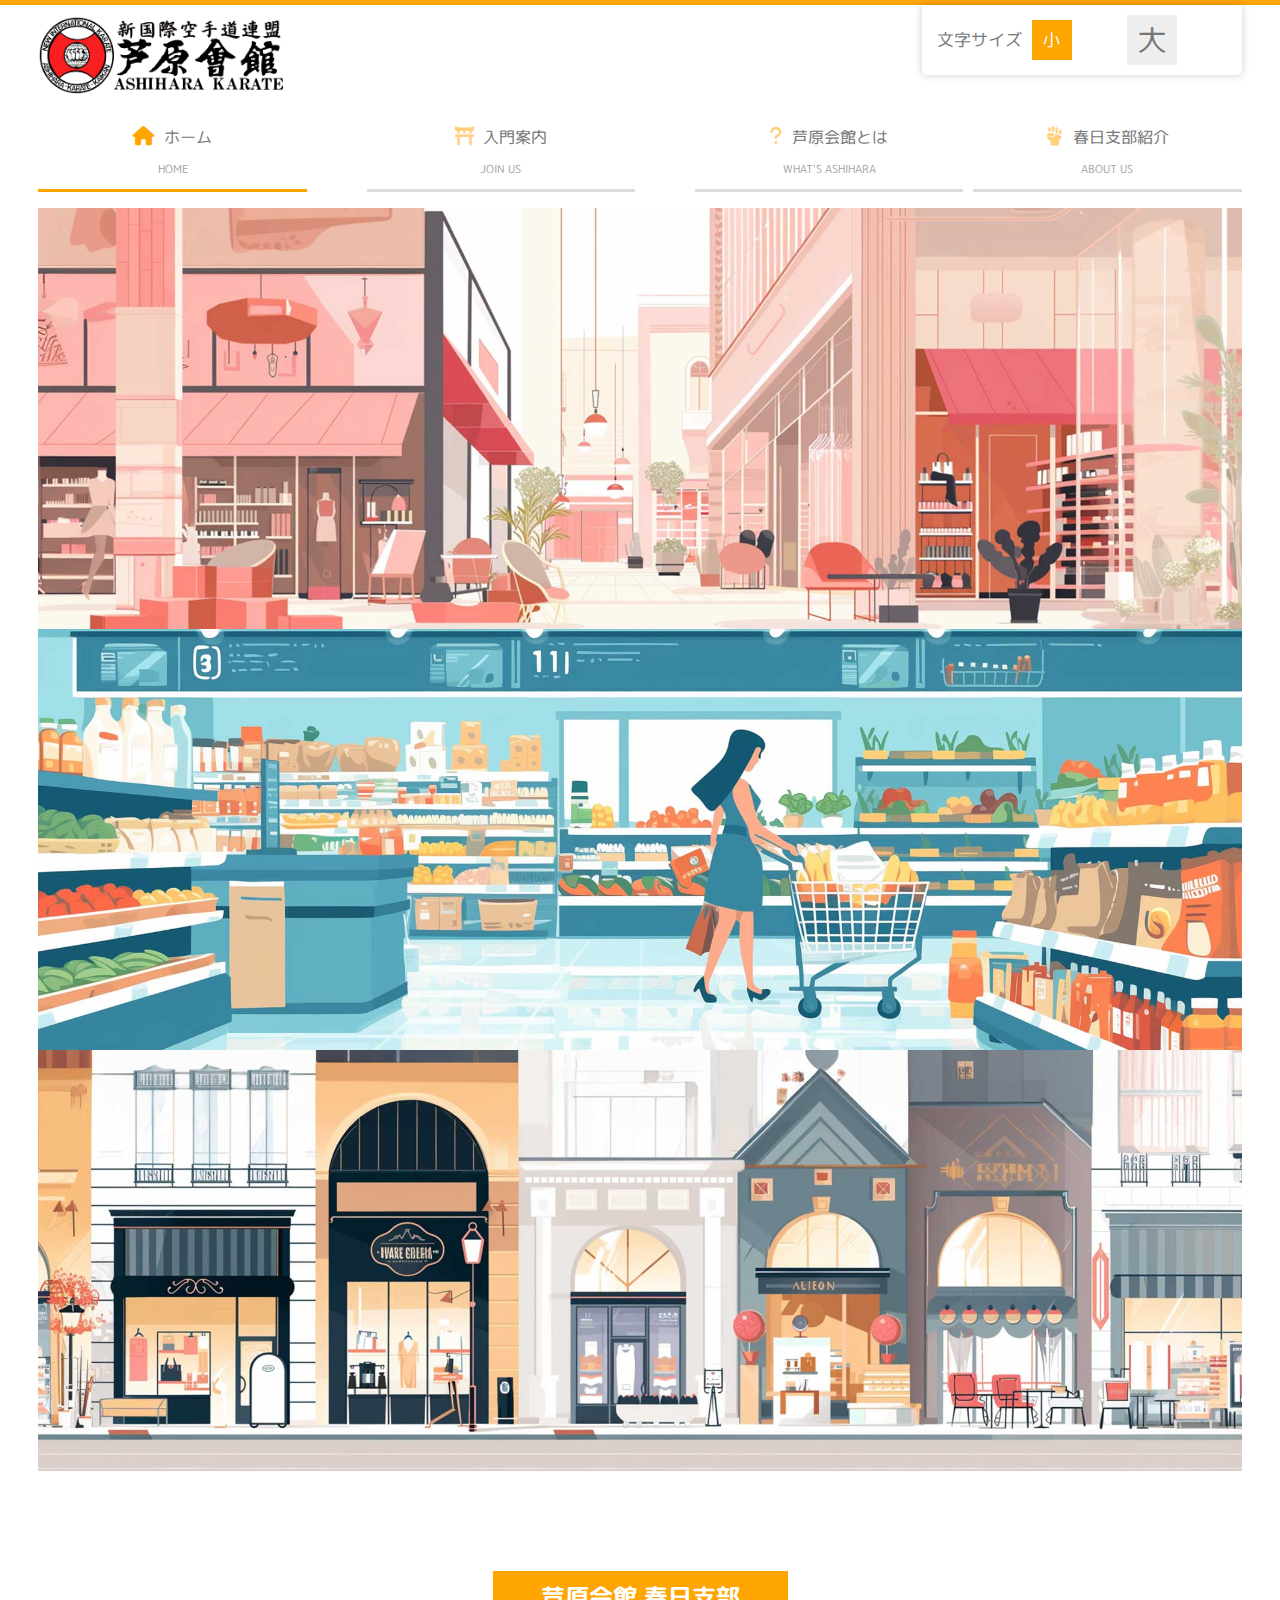
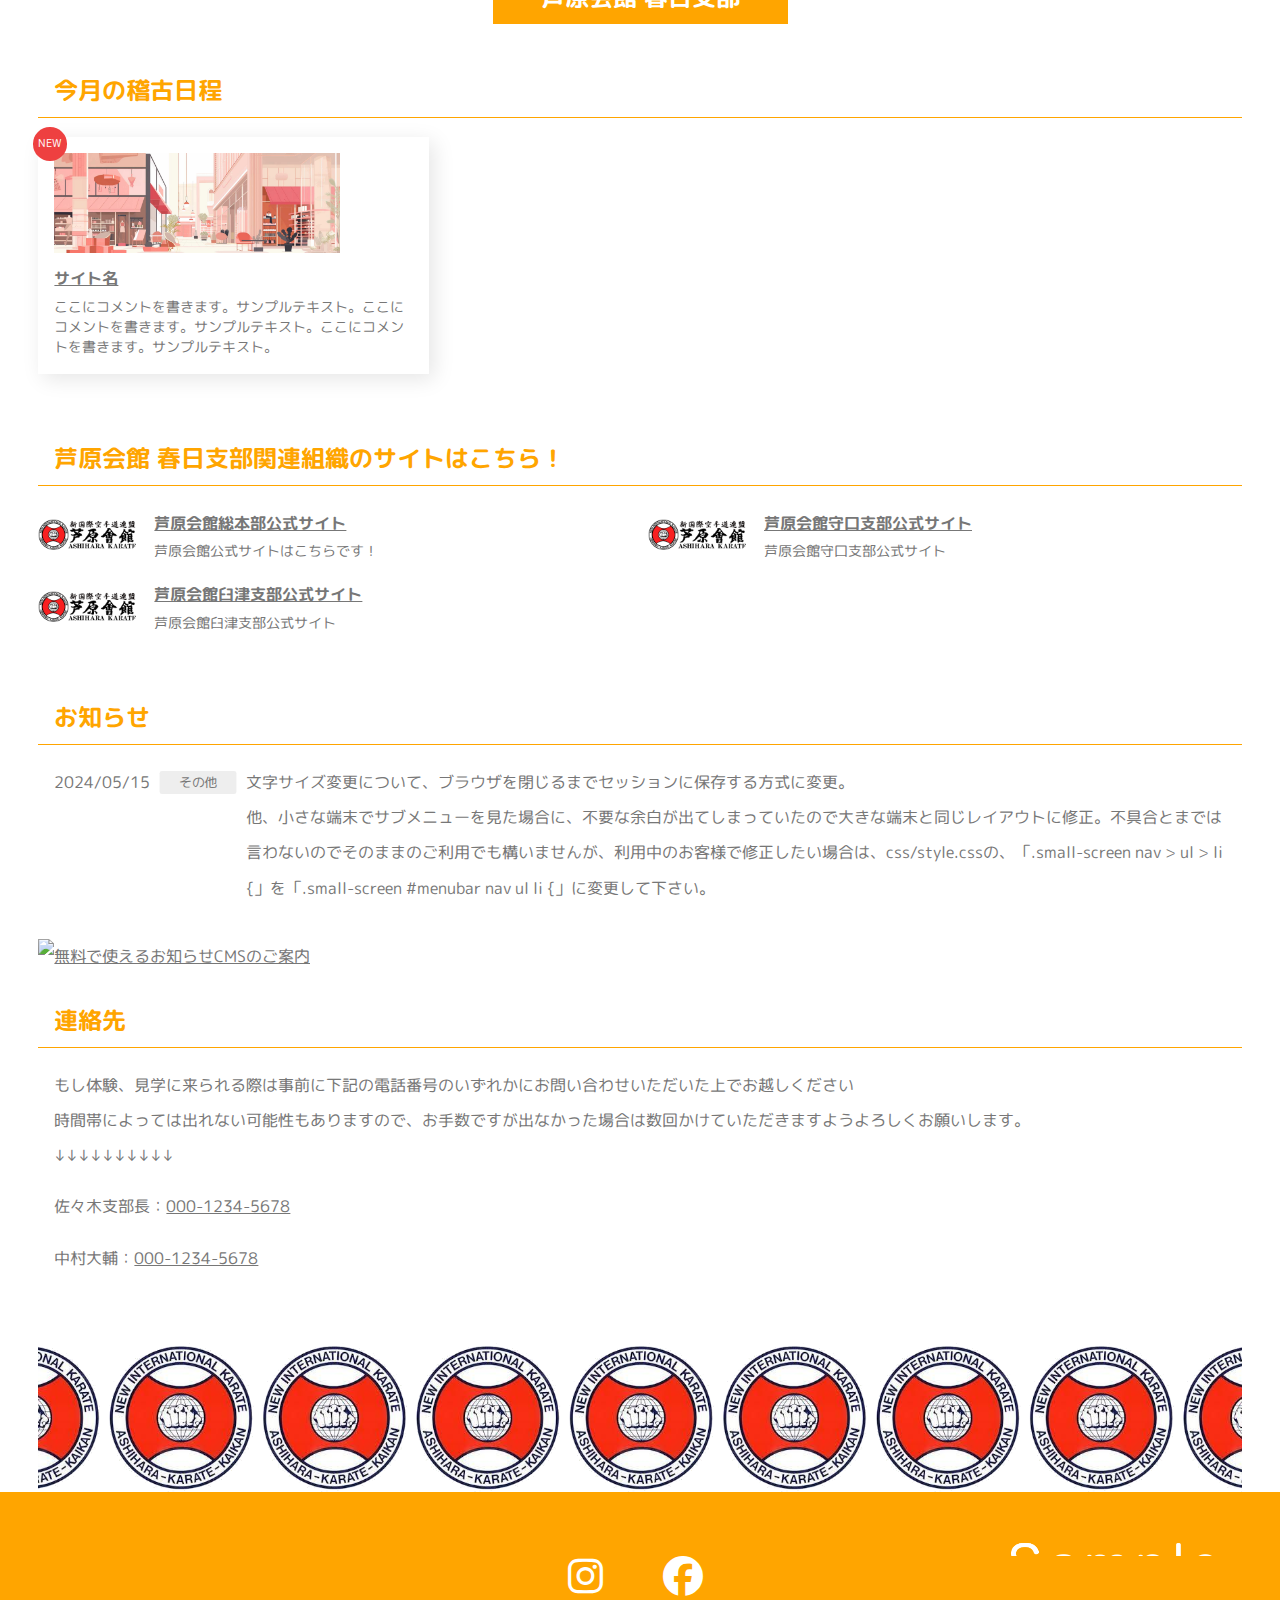
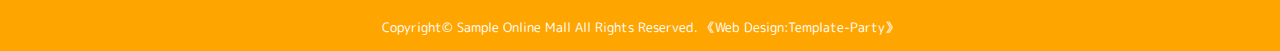
==== commit 512f10c2: "Update index.html" ====
--- a/index.html
+++ b/index.html
@@ -192,14 +192,14 @@
 	<script src="https://ajax.googleapis.com/ajax/libs/jquery/3.6.0/jquery.min.js"></script>
 
 	<!--文字サイズチェンジ用のスクリプト-->
-	<script src="js/fontSizeChanger.js"></script>
+	<script src="fontSizeChanger.js"></script>
 
 	<!--スライドショー（slick）-->
 	<script src="https://cdn.jsdelivr.net/npm/slick-carousel@1.8.1/slick/slick.min.js"></script>
-	<script src="js/slick.js"></script>
+	<script src="slick.js"></script>
 
 	<!--このテンプレート専用のスクリプト-->
-	<script src="js/main.js"></script>
+	<script src="main.js"></script>
 
 </body>
 
